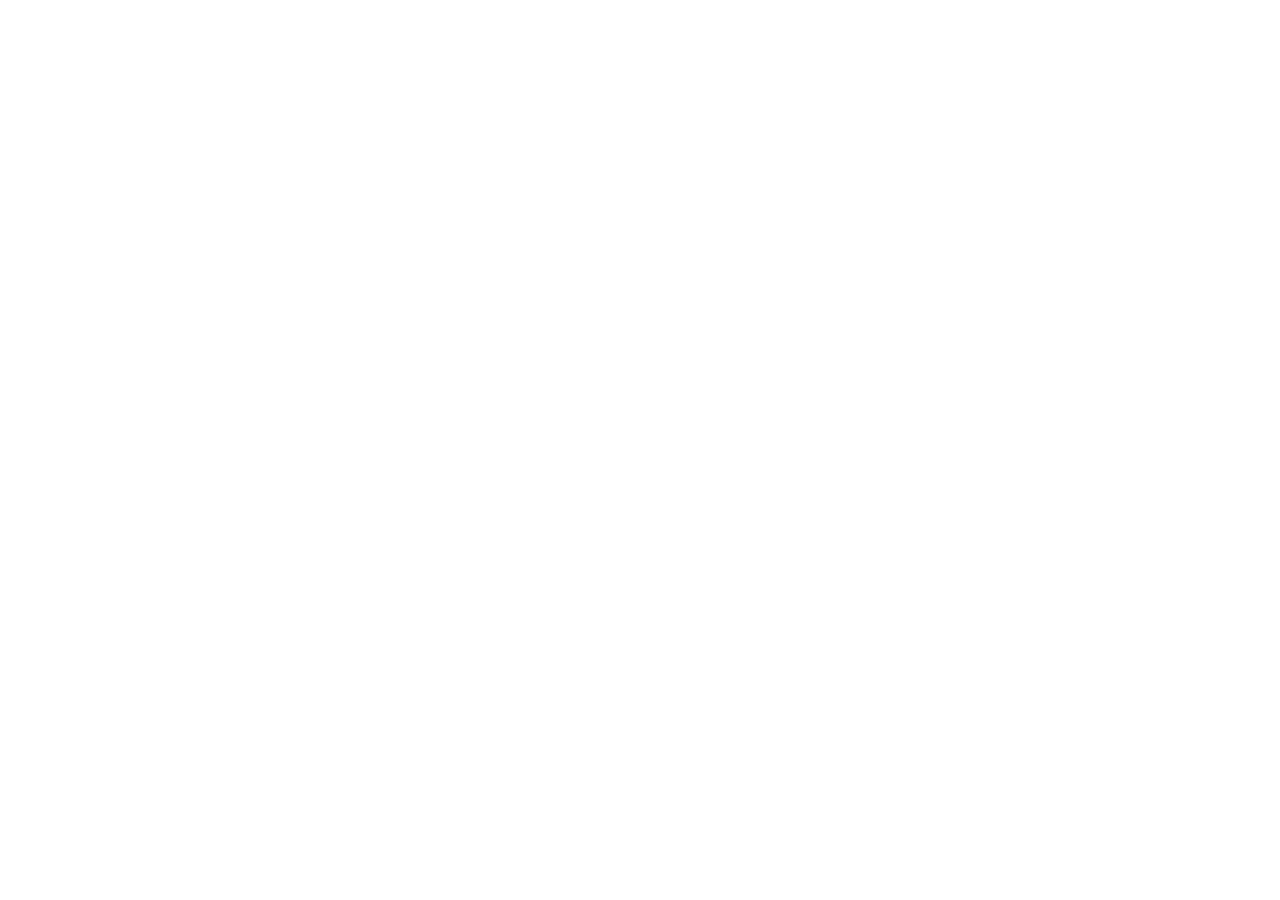
==== index.html @ 44b625b4 "Update from https://github.com/abdell1999/qr-studio/commit/0e575e9b430b6c1cd370f9266d30a6d00fd2886a" ====
<!DOCTYPE html><html><head><meta charset="utf-8"><meta name="viewport" content="width=device-width, initial-scale=1"><title>QR Studio</title><link rel="stylesheet" href="/qr-studio-public/_nuxt/entry.DBwgNbSu.css" crossorigin><link rel="modulepreload" as="script" crossorigin href="/qr-studio-public/_nuxt/CufD2MCu.js"><script type="module" src="/qr-studio-public/_nuxt/CufD2MCu.js" crossorigin></script><meta name="description" content="Generate styled QR codes (URL, text, Wi-Fi, contact) entirely in your browser. No server, no tracking."><link rel="icon" type="image/svg+xml" href="/qr-studio-public/icons/icon.svg"><script id="unhead:payload" type="application/json">{"title":"QR Studio"}</script><script>"use strict";(()=>{const o=window,e=document.documentElement,c=["dark","light"],s=getStorageValue("localStorage","nuxt-color-mode")||"system";let r=s==="system"?f():s;const l=e.getAttribute("data-color-mode-forced");l&&(r=l),i(r),o["__NUXT_COLOR_MODE__"]={preference:s,value:r,getColorScheme:f,addColorScheme:i,removeColorScheme:d};function i(t){const a=""+t+"",n="";e.classList?e.classList.add(a):e.className+=" "+a,n&&e.setAttribute("data-"+n,t)}function d(t){const a=""+t+"",n="";e.classList?e.classList.remove(a):e.className=e.className.replace(new RegExp(a,"g"),""),n&&e.removeAttribute("data-"+n)}function u(t){return o.matchMedia("(prefers-color-scheme"+t+")")}function f(){if(o.matchMedia&&u("").media!=="not all"){for(const t of c)if(u(":"+t).matches)return t}return"light"}})();function getStorageValue(o,e){switch(o){case"localStorage":try{return window.localStorage.getItem(e)}catch{return null}case"sessionStorage":try{return window.sessionStorage.getItem(e)}catch{return null}case"cookie":try{return getCookie(e)}catch{return null}default:return null}}function getCookie(o){const c=("; "+window.document.cookie).split("; "+o+"=");if(c.length===2){const s=c.pop();return s?s.split(";").shift():null}}</script></head><body><div id="__nuxt"></div><div id="teleports"></div><script>window.__NUXT__={};window.__NUXT__.config={public:{i18n:{baseUrl:"",defaultLocale:"en",rootRedirect:"",redirectStatusCode:302,skipSettingLocaleOnNavigate:false,locales:[{code:"es",language:""},{code:"en",language:""},{code:"zh",language:""}],detectBrowserLanguage:{alwaysRedirect:false,cookieCrossOrigin:false,cookieDomain:"",cookieKey:"qr_studio_locale",cookieSecure:false,fallbackLocale:"en",redirectOn:"root",useCookie:true},experimental:{localeDetector:"",typedPages:true,typedOptionsAndMessages:false,alternateLinkCanonicalQueries:true,devCache:false,cacheLifetime:"",stripMessagesPayload:false,preload:false,strictSeo:false,nitroContextDetection:true,httpCacheDuration:10,compactRoutes:false,prerenderMessages:false},domainLocales:{es:{domain:""},en:{domain:""},zh:{domain:""}}}},app:{baseURL:"/qr-studio-public/",buildId:"87e14589-d011-45d4-ae8d-92875d46eb13",buildAssetsDir:"/_nuxt/",cdnURL:""}}</script><script type="application/json" data-nuxt-data="nuxt-app" data-ssr="false" id="__NUXT_DATA__">[{"prerenderedAt":1,"serverRendered":2},1793827544513,false]</script></body></html>
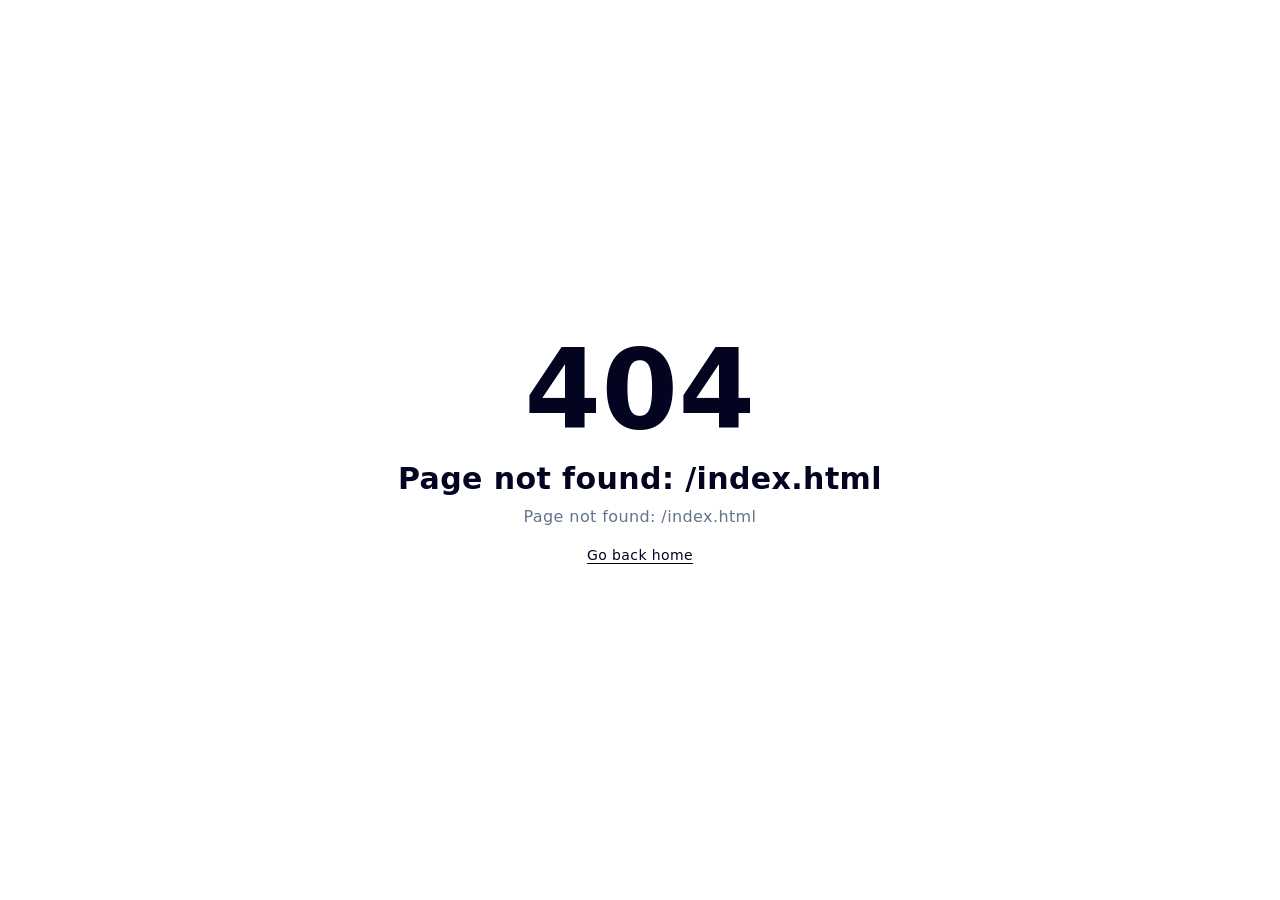
==== commit e718c6cd: "Update from https://github.com/abdell1999/qr-studio/commit/0ebbe60d3159d1fe608c223d0cedff520d074cee" ====
--- a/index.html
+++ b/index.html
@@ -1 +1 @@
-<!DOCTYPE html><html><head><meta charset="utf-8"><meta name="viewport" content="width=device-width, initial-scale=1"><title>QR Studio</title><link rel="stylesheet" href="/qr-studio-public/_nuxt/entry.DBwgNbSu.css" crossorigin><link rel="modulepreload" as="script" crossorigin href="/qr-studio-public/_nuxt/CufD2MCu.js"><script type="module" src="/qr-studio-public/_nuxt/CufD2MCu.js" crossorigin></script><meta name="description" content="Generate styled QR codes (URL, text, Wi-Fi, contact) entirely in your browser. No server, no tracking."><link rel="icon" type="image/svg+xml" href="/qr-studio-public/icons/icon.svg"><script id="unhead:payload" type="application/json">{"title":"QR Studio"}</script><script>"use strict";(()=>{const o=window,e=document.documentElement,c=["dark","light"],s=getStorageValue("localStorage","nuxt-color-mode")||"system";let r=s==="system"?f():s;const l=e.getAttribute("data-color-mode-forced");l&&(r=l),i(r),o["__NUXT_COLOR_MODE__"]={preference:s,value:r,getColorScheme:f,addColorScheme:i,removeColorScheme:d};function i(t){const a=""+t+"",n="";e.classList?e.classList.add(a):e.className+=" "+a,n&&e.setAttribute("data-"+n,t)}function d(t){const a=""+t+"",n="";e.classList?e.classList.remove(a):e.className=e.className.replace(new RegExp(a,"g"),""),n&&e.removeAttribute("data-"+n)}function u(t){return o.matchMedia("(prefers-color-scheme"+t+")")}function f(){if(o.matchMedia&&u("").media!=="not all"){for(const t of c)if(u(":"+t).matches)return t}return"light"}})();function getStorageValue(o,e){switch(o){case"localStorage":try{return window.localStorage.getItem(e)}catch{return null}case"sessionStorage":try{return window.sessionStorage.getItem(e)}catch{return null}case"cookie":try{return getCookie(e)}catch{return null}default:return null}}function getCookie(o){const c=("; "+window.document.cookie).split("; "+o+"=");if(c.length===2){const s=c.pop();return s?s.split(";").shift():null}}</script></head><body><div id="__nuxt"></div><div id="teleports"></div><script>window.__NUXT__={};window.__NUXT__.config={public:{i18n:{baseUrl:"",defaultLocale:"en",rootRedirect:"",redirectStatusCode:302,skipSettingLocaleOnNavigate:false,locales:[{code:"es",language:""},{code:"en",language:""},{code:"zh",language:""}],detectBrowserLanguage:{alwaysRedirect:false,cookieCrossOrigin:false,cookieDomain:"",cookieKey:"qr_studio_locale",cookieSecure:false,fallbackLocale:"en",redirectOn:"root",useCookie:true},experimental:{localeDetector:"",typedPages:true,typedOptionsAndMessages:false,alternateLinkCanonicalQueries:true,devCache:false,cacheLifetime:"",stripMessagesPayload:false,preload:false,strictSeo:false,nitroContextDetection:true,httpCacheDuration:10,compactRoutes:false,prerenderMessages:false},domainLocales:{es:{domain:""},en:{domain:""},zh:{domain:""}}}},app:{baseURL:"/qr-studio-public/",buildId:"87e14589-d011-45d4-ae8d-92875d46eb13",buildAssetsDir:"/_nuxt/",cdnURL:""}}</script><script type="application/json" data-nuxt-data="nuxt-app" data-ssr="false" id="__NUXT_DATA__">[{"prerenderedAt":1,"serverRendered":2},1793827544513,false]</script></body></html>+<!DOCTYPE html><html><head><meta charset="utf-8"><meta name="viewport" content="width=device-width, initial-scale=1"><title>QR Studio</title><link rel="stylesheet" href="/_nuxt/entry.U3vJE7oz.css" crossorigin><link rel="modulepreload" as="script" crossorigin href="/_nuxt/CFZPowYU.js"><script type="module" src="/_nuxt/CFZPowYU.js" crossorigin></script><meta name="description" content="Generate styled QR codes (URL, text, Wi-Fi, contact) entirely in your browser. No server, no tracking."><link rel="icon" type="image/svg+xml" href="/icons/icon.svg"><script id="unhead:payload" type="application/json">{"title":"QR Studio"}</script><script>"use strict";(()=>{const o=window,e=document.documentElement,c=["dark","light"],s=getStorageValue("localStorage","nuxt-color-mode")||"system";let r=s==="system"?f():s;const l=e.getAttribute("data-color-mode-forced");l&&(r=l),i(r),o["__NUXT_COLOR_MODE__"]={preference:s,value:r,getColorScheme:f,addColorScheme:i,removeColorScheme:d};function i(t){const a=""+t+"",n="";e.classList?e.classList.add(a):e.className+=" "+a,n&&e.setAttribute("data-"+n,t)}function d(t){const a=""+t+"",n="";e.classList?e.classList.remove(a):e.className=e.className.replace(new RegExp(a,"g"),""),n&&e.removeAttribute("data-"+n)}function u(t){return o.matchMedia("(prefers-color-scheme"+t+")")}function f(){if(o.matchMedia&&u("").media!=="not all"){for(const t of c)if(u(":"+t).matches)return t}return"light"}})();function getStorageValue(o,e){switch(o){case"localStorage":try{return window.localStorage.getItem(e)}catch{return null}case"sessionStorage":try{return window.sessionStorage.getItem(e)}catch{return null}case"cookie":try{return getCookie(e)}catch{return null}default:return null}}function getCookie(o){const c=("; "+window.document.cookie).split("; "+o+"=");if(c.length===2){const s=c.pop();return s?s.split(";").shift():null}}</script></head><body><div id="__nuxt"></div><div id="teleports"></div><script>window.__NUXT__={};window.__NUXT__.config={public:{i18n:{baseUrl:"",defaultLocale:"en",rootRedirect:"",redirectStatusCode:302,skipSettingLocaleOnNavigate:false,locales:[{code:"es",language:""},{code:"en",language:""},{code:"zh",language:""}],detectBrowserLanguage:{alwaysRedirect:false,cookieCrossOrigin:false,cookieDomain:"",cookieKey:"qr_studio_locale",cookieSecure:false,fallbackLocale:"en",redirectOn:"root",useCookie:true},experimental:{localeDetector:"",typedPages:true,typedOptionsAndMessages:false,alternateLinkCanonicalQueries:true,devCache:false,cacheLifetime:"",stripMessagesPayload:false,preload:false,strictSeo:false,nitroContextDetection:true,httpCacheDuration:10,compactRoutes:false,prerenderMessages:false},domainLocales:{es:{domain:""},en:{domain:""},zh:{domain:""}}}},app:{baseURL:"/",buildId:"43bb60dc-314b-4226-a299-63b62ca58b26",buildAssetsDir:"/_nuxt/",cdnURL:""}}</script><script type="application/json" data-nuxt-data="nuxt-app" data-ssr="false" id="__NUXT_DATA__">[{"prerenderedAt":1,"serverRendered":2},1794953041265,false]</script></body></html>
--- a/_nuxt/entry.U3vJE7oz.css
+++ b/_nuxt/entry.U3vJE7oz.css
@@ -0,0 +1 @@
+*,::backdrop,:after,:before{--tw-border-spacing-x:0;--tw-border-spacing-y:0;--tw-translate-x:0;--tw-translate-y:0;--tw-rotate:0;--tw-skew-x:0;--tw-skew-y:0;--tw-scale-x:1;--tw-scale-y:1;--tw-pan-x: ;--tw-pan-y: ;--tw-pinch-zoom: ;--tw-scroll-snap-strictness:proximity;--tw-gradient-from-position: ;--tw-gradient-via-position: ;--tw-gradient-to-position: ;--tw-ordinal: ;--tw-slashed-zero: ;--tw-numeric-figure: ;--tw-numeric-spacing: ;--tw-numeric-fraction: ;--tw-ring-inset: ;--tw-ring-offset-width:0px;--tw-ring-offset-color:#fff;--tw-ring-color:#3b82f680;--tw-ring-offset-shadow:0 0 #0000;--tw-ring-shadow:0 0 #0000;--tw-shadow:0 0 #0000;--tw-shadow-colored:0 0 #0000;--tw-blur: ;--tw-brightness: ;--tw-contrast: ;--tw-grayscale: ;--tw-hue-rotate: ;--tw-invert: ;--tw-saturate: ;--tw-sepia: ;--tw-drop-shadow: ;--tw-backdrop-blur: ;--tw-backdrop-brightness: ;--tw-backdrop-contrast: ;--tw-backdrop-grayscale: ;--tw-backdrop-hue-rotate: ;--tw-backdrop-invert: ;--tw-backdrop-opacity: ;--tw-backdrop-saturate: ;--tw-backdrop-sepia: ;--tw-contain-size: ;--tw-contain-layout: ;--tw-contain-paint: ;--tw-contain-style: }*,:after,:before{box-sizing:border-box;border:0 solid #e5e7eb}:after,:before{--tw-content:""}:host,html{line-height:1.5;-webkit-text-size-adjust:100%;tab-size:4;font-family:ui-sans-serif,system-ui,sans-serif,Apple Color Emoji,Segoe UI Emoji,Segoe UI Symbol,Noto Color Emoji;font-feature-settings:normal;font-variation-settings:normal;-webkit-tap-highlight-color:transparent}body{margin:0;line-height:inherit}hr{height:0;color:inherit;border-top-width:1px}abbr:where([title]){-webkit-text-decoration:underline dotted;text-decoration:underline dotted}h1,h2,h3,h4,h5,h6{font-size:inherit;font-weight:inherit}a{color:inherit;text-decoration:inherit}b,strong{font-weight:bolder}code,kbd,pre,samp{font-family:ui-monospace,SFMono-Regular,Menlo,Monaco,Consolas,Liberation Mono,Courier New,monospace;font-feature-settings:normal;font-variation-settings:normal;font-size:1em}small{font-size:80%}sub,sup{font-size:75%;line-height:0;position:relative;vertical-align:initial}sub{bottom:-.25em}sup{top:-.5em}table{text-indent:0;border-color:inherit;border-collapse:collapse}button,input,optgroup,select,textarea{font-family:inherit;font-feature-settings:inherit;font-variation-settings:inherit;font-size:100%;font-weight:inherit;line-height:inherit;letter-spacing:inherit;color:inherit;margin:0;padding:0}button,select{text-transform:none}button,input:where([type=button]),input:where([type=reset]),input:where([type=submit]){-webkit-appearance:button;background-color:initial;background-image:none}:-moz-focusring{outline:auto}:-moz-ui-invalid{box-shadow:none}progress{vertical-align:initial}::-webkit-inner-spin-button,::-webkit-outer-spin-button{height:auto}[type=search]{-webkit-appearance:textfield;outline-offset:-2px}::-webkit-search-decoration{-webkit-appearance:none}::-webkit-file-upload-button{-webkit-appearance:button;font:inherit}summary{display:list-item}blockquote,dd,dl,figure,h1,h2,h3,h4,h5,h6,hr,p,pre{margin:0}fieldset{margin:0}fieldset,legend{padding:0}menu,ol,ul{list-style:none;margin:0;padding:0}dialog{padding:0}textarea{resize:vertical}input::placeholder,textarea::placeholder{opacity:1;color:#9ca3af}[role=button],button{cursor:pointer}:disabled{cursor:default}audio,canvas,embed,iframe,img,object,svg,video{display:block;vertical-align:middle}img,video{max-width:100%;height:auto}[hidden]:where(:not([hidden=until-found])){display:none}.\!container{width:100%!important}.container{width:100%}@media(min-width:640px){.\!container{max-width:640px!important}.container{max-width:640px}}@media(min-width:768px){.\!container{max-width:768px!important}.container{max-width:768px}}@media(min-width:1024px){.\!container{max-width:1024px!important}.container{max-width:1024px}}@media(min-width:1280px){.\!container{max-width:1280px!important}.container{max-width:1280px}}@media(min-width:1536px){.\!container{max-width:1536px!important}.container{max-width:1536px}}.sr-only{position:absolute;width:1px;height:1px;padding:0;margin:-1px;overflow:hidden;clip:rect(0,0,0,0);white-space:nowrap;border-width:0}.pointer-events-none{pointer-events:none}.visible{visibility:visible}.invisible{visibility:hidden}.fixed{position:fixed}.absolute{position:absolute}.relative{position:relative}.inset-0{inset:0}.inset-\[15\%\]{inset:15%}.inset-x-0{left:0;right:0}.bottom-2{bottom:.5rem}.bottom-4{bottom:1rem}.right-4{right:1rem}.z-40{z-index:40}.z-50{z-index:50}.order-last{order:9999}.mx-auto{margin-left:auto;margin-right:auto}.mb-1{margin-bottom:.25rem}.ml-auto{margin-left:auto}.mt-0\.5{margin-top:.125rem}.mt-1{margin-top:.25rem}.block{display:block}.flex{display:flex}.inline-flex{display:inline-flex}.table{display:table}.grid{display:grid}.contents{display:contents}.hidden{display:none}.aspect-square{aspect-ratio:1/1}.h-10{height:2.5rem}.h-2{height:.5rem}.h-3\.5{height:.875rem}.h-4{height:1rem}.h-5{height:1.25rem}.h-9{height:2.25rem}.h-auto{height:auto}.h-full{height:100%}.max-h-full{max-height:100%}.min-h-screen{min-height:100vh}.w-10{width:2.5rem}.w-12{width:3rem}.w-16{width:4rem}.w-24{width:6rem}.w-3\.5{width:.875rem}.w-4{width:1rem}.w-48{width:12rem}.w-5{width:1.25rem}.w-9{width:2.25rem}.w-fit{width:fit-content}.w-full{width:100%}.min-w-0{min-width:0}.min-w-\[14rem\]{min-width:14rem}.max-w-2xl{max-width:42rem}.max-w-3xl{max-width:48rem}.max-w-4xl{max-width:56rem}.max-w-\[10rem\]{max-width:10rem}.max-w-\[18rem\]{max-width:18rem}.max-w-full{max-width:100%}.max-w-sm{max-width:24rem}.max-w-xs{max-width:20rem}.flex-1{flex:1 1 0%}.shrink-0{flex-shrink:0}.translate-y-0{--tw-translate-y:0px}.translate-y-0,.translate-y-2{transform:translate(var(--tw-translate-x),var(--tw-translate-y)) rotate(var(--tw-rotate)) skew(var(--tw-skew-x)) skewY(var(--tw-skew-y)) scaleX(var(--tw-scale-x)) scaleY(var(--tw-scale-y))}.translate-y-2{--tw-translate-y:.5rem}@keyframes spin{to{transform:rotate(1turn)}}.animate-spin{animation:spin 1s linear infinite}.cursor-pointer{cursor:pointer}.grid-cols-1{grid-template-columns:repeat(1,minmax(0,1fr))}.grid-cols-4{grid-template-columns:repeat(4,minmax(0,1fr))}.grid-cols-\[auto\,1fr\]{grid-template-columns:auto 1fr}.flex-col{flex-direction:column}.flex-wrap{flex-wrap:wrap}.place-items-center{place-items:center}.items-start{align-items:flex-start}.items-end{align-items:flex-end}.items-center{align-items:center}.justify-end{justify-content:flex-end}.justify-center{justify-content:center}.justify-between{justify-content:space-between}.gap-0\.5{gap:.125rem}.gap-1{gap:.25rem}.gap-1\.5{gap:.375rem}.gap-2{gap:.5rem}.gap-3{gap:.75rem}.gap-4{gap:1rem}.gap-6{gap:1.5rem}.gap-x-4{column-gap:1rem}.gap-y-1{row-gap:.25rem}.gap-y-3{row-gap:.75rem}.divide-y>:not([hidden])~:not([hidden]){--tw-divide-y-reverse:0;border-top-width:calc(1px*(1 - var(--tw-divide-y-reverse)));border-bottom-width:calc(1px*var(--tw-divide-y-reverse))}.divide-zinc-100>:not([hidden])~:not([hidden]){--tw-divide-opacity:1;border-color:rgb(244 244 245/var(--tw-divide-opacity,1))}.overflow-hidden{overflow:hidden}.overflow-x-auto{overflow-x:auto}.overflow-y-auto{overflow-y:auto}.truncate{overflow:hidden;text-overflow:ellipsis}.truncate,.whitespace-nowrap{white-space:nowrap}.whitespace-pre-wrap{white-space:pre-wrap}.break-all{word-break:break-all}.rounded{border-radius:.25rem}.rounded-2xl{border-radius:1rem}.rounded-full{border-radius:9999px}.rounded-lg{border-radius:.5rem}.rounded-md{border-radius:.375rem}.rounded-sm{border-radius:.125rem}.rounded-xl{border-radius:.75rem}.border{border-width:1px}.border-4{border-width:4px}.border-b{border-bottom-width:1px}.border-l-4{border-left-width:4px}.border-t{border-top-width:1px}.border-amber-200{--tw-border-opacity:1;border-color:rgb(253 230 138/var(--tw-border-opacity,1))}.border-amber-500{--tw-border-opacity:1;border-color:rgb(245 158 11/var(--tw-border-opacity,1))}.border-emerald-200{--tw-border-opacity:1;border-color:rgb(167 243 208/var(--tw-border-opacity,1))}.border-red-200{--tw-border-opacity:1;border-color:rgb(254 202 202/var(--tw-border-opacity,1))}.border-red-500{--tw-border-opacity:1;border-color:rgb(239 68 68/var(--tw-border-opacity,1))}.border-white\/80{border-color:#fffc}.border-zinc-100{--tw-border-opacity:1;border-color:rgb(244 244 245/var(--tw-border-opacity,1))}.border-zinc-200{--tw-border-opacity:1;border-color:rgb(228 228 231/var(--tw-border-opacity,1))}.border-zinc-300{--tw-border-opacity:1;border-color:rgb(212 212 216/var(--tw-border-opacity,1))}.bg-amber-50{--tw-bg-opacity:1;background-color:rgb(255 251 235/var(--tw-bg-opacity,1))}.bg-black{--tw-bg-opacity:1;background-color:rgb(0 0 0/var(--tw-bg-opacity,1))}.bg-black\/50{background-color:#00000080}.bg-emerald-50{--tw-bg-opacity:1;background-color:rgb(236 253 245/var(--tw-bg-opacity,1))}.bg-indigo-600{--tw-bg-opacity:1;background-color:rgb(79 70 229/var(--tw-bg-opacity,1))}.bg-red-50{--tw-bg-opacity:1;background-color:rgb(254 242 242/var(--tw-bg-opacity,1))}.bg-red-600{--tw-bg-opacity:1;background-color:rgb(220 38 38/var(--tw-bg-opacity,1))}.bg-white{--tw-bg-opacity:1;background-color:rgb(255 255 255/var(--tw-bg-opacity,1))}.bg-zinc-100{--tw-bg-opacity:1;background-color:rgb(244 244 245/var(--tw-bg-opacity,1))}.bg-zinc-200\/70{background-color:#e4e4e7b3}.bg-zinc-50{--tw-bg-opacity:1;background-color:rgb(250 250 250/var(--tw-bg-opacity,1))}.bg-zinc-900{--tw-bg-opacity:1;background-color:rgb(24 24 27/var(--tw-bg-opacity,1))}.bg-gradient-to-br{background-image:linear-gradient(to bottom right,var(--tw-gradient-stops))}.from-indigo-600{--tw-gradient-from:#4f46e5 var(--tw-gradient-from-position);--tw-gradient-to:#4f46e500 var(--tw-gradient-to-position);--tw-gradient-stops:var(--tw-gradient-from),var(--tw-gradient-to)}.to-violet-500{--tw-gradient-to:#8b5cf6 var(--tw-gradient-to-position)}.object-cover{object-fit:cover}.p-0\.5{padding:.125rem}.p-1{padding:.25rem}.p-2{padding:.5rem}.p-3{padding:.75rem}.p-4{padding:1rem}.p-6{padding:1.5rem}.px-1{padding-left:.25rem;padding-right:.25rem}.px-2{padding-left:.5rem;padding-right:.5rem}.px-2\.5{padding-left:.625rem;padding-right:.625rem}.px-3{padding-left:.75rem;padding-right:.75rem}.px-4{padding-left:1rem;padding-right:1rem}.py-0\.5{padding-top:.125rem;padding-bottom:.125rem}.py-1{padding-top:.25rem;padding-bottom:.25rem}.py-1\.5{padding-top:.375rem;padding-bottom:.375rem}.py-12{padding-top:3rem;padding-bottom:3rem}.py-2{padding-top:.5rem;padding-bottom:.5rem}.py-3{padding-top:.75rem;padding-bottom:.75rem}.pb-1{padding-bottom:.25rem}.text-left{text-align:left}.text-center{text-align:center}.font-mono{font-family:ui-monospace,SFMono-Regular,Menlo,Monaco,Consolas,Liberation Mono,Courier New,monospace}.text-2xl{font-size:1.5rem;line-height:2rem}.text-\[10px\]{font-size:10px}.text-lg{font-size:1.125rem;line-height:1.75rem}.text-sm{font-size:.875rem;line-height:1.25rem}.text-xl{font-size:1.25rem;line-height:1.75rem}.text-xs{font-size:.75rem;line-height:1rem}.font-bold{font-weight:700}.font-medium{font-weight:500}.font-semibold{font-weight:600}.uppercase{text-transform:uppercase}.tabular-nums{--tw-numeric-spacing:tabular-nums;font-variant-numeric:var(--tw-ordinal) var(--tw-slashed-zero) var(--tw-numeric-figure) var(--tw-numeric-spacing) var(--tw-numeric-fraction)}.tracking-wide{letter-spacing:.025em}.text-amber-600{--tw-text-opacity:1;color:rgb(217 119 6/var(--tw-text-opacity,1))}.text-amber-700{--tw-text-opacity:1;color:rgb(180 83 9/var(--tw-text-opacity,1))}.text-amber-800{--tw-text-opacity:1;color:rgb(146 64 14/var(--tw-text-opacity,1))}.text-emerald-700{--tw-text-opacity:1;color:rgb(4 120 87/var(--tw-text-opacity,1))}.text-emerald-800{--tw-text-opacity:1;color:rgb(6 95 70/var(--tw-text-opacity,1))}.text-indigo-700{--tw-text-opacity:1;color:rgb(67 56 202/var(--tw-text-opacity,1))}.text-red-600{--tw-text-opacity:1;color:rgb(220 38 38/var(--tw-text-opacity,1))}.text-red-700{--tw-text-opacity:1;color:rgb(185 28 28/var(--tw-text-opacity,1))}.text-red-800{--tw-text-opacity:1;color:rgb(153 27 27/var(--tw-text-opacity,1))}.text-white{--tw-text-opacity:1;color:rgb(255 255 255/var(--tw-text-opacity,1))}.text-zinc-400{--tw-text-opacity:1;color:rgb(161 161 170/var(--tw-text-opacity,1))}.text-zinc-500{--tw-text-opacity:1;color:rgb(113 113 122/var(--tw-text-opacity,1))}.text-zinc-600{--tw-text-opacity:1;color:rgb(82 82 91/var(--tw-text-opacity,1))}.text-zinc-700{--tw-text-opacity:1;color:rgb(63 63 70/var(--tw-text-opacity,1))}.text-zinc-900{--tw-text-opacity:1;color:rgb(24 24 27/var(--tw-text-opacity,1))}.underline{text-decoration-line:underline}.underline-offset-2{text-underline-offset:2px}.accent-indigo-600{accent-color:#4f46e5}.opacity-0{opacity:0}.opacity-100{opacity:1}.opacity-50{opacity:.5}.opacity-80{opacity:.8}.opacity-90{opacity:.9}.shadow-2xl{--tw-shadow:0 25px 50px -12px #00000040;--tw-shadow-colored:0 25px 50px -12px var(--tw-shadow-color)}.shadow-2xl,.shadow-lg{box-shadow:var(--tw-ring-offset-shadow,0 0 #0000),var(--tw-ring-shadow,0 0 #0000),var(--tw-shadow)}.shadow-lg{--tw-shadow:0 10px 15px -3px #0000001a,0 4px 6px -4px #0000001a;--tw-shadow-colored:0 10px 15px -3px var(--tw-shadow-color),0 4px 6px -4px var(--tw-shadow-color)}.shadow-sm{--tw-shadow:0 1px 2px 0 #0000000d;--tw-shadow-colored:0 1px 2px 0 var(--tw-shadow-color)}.shadow-sm,.shadow-xl{box-shadow:var(--tw-ring-offset-shadow,0 0 #0000),var(--tw-ring-shadow,0 0 #0000),var(--tw-shadow)}.shadow-xl{--tw-shadow:0 20px 25px -5px #0000001a,0 8px 10px -6px #0000001a;--tw-shadow-colored:0 20px 25px -5px var(--tw-shadow-color),0 8px 10px -6px var(--tw-shadow-color)}.shadow-zinc-900\/10{--tw-shadow-color:#18181b1a;--tw-shadow:var(--tw-shadow-colored)}.blur{--tw-blur:blur(8px)}.blur,.drop-shadow{filter:var(--tw-blur) var(--tw-brightness) var(--tw-contrast) var(--tw-grayscale) var(--tw-hue-rotate) var(--tw-invert) var(--tw-saturate) var(--tw-sepia) var(--tw-drop-shadow)}.drop-shadow{--tw-drop-shadow:drop-shadow(0 1px 2px #0000001a) drop-shadow(0 1px 1px #0000000f)}.filter{filter:var(--tw-blur) var(--tw-brightness) var(--tw-contrast) var(--tw-grayscale) var(--tw-hue-rotate) var(--tw-invert) var(--tw-saturate) var(--tw-sepia) var(--tw-drop-shadow)}.transition{transition-property:color,background-color,border-color,text-decoration-color,fill,stroke,opacity,box-shadow,transform,filter,backdrop-filter;transition-timing-function:cubic-bezier(.4,0,.2,1);transition-duration:.15s}.transition-\[filter\]{transition-property:filter;transition-timing-function:cubic-bezier(.4,0,.2,1);transition-duration:.15s}.transition-opacity{transition-property:opacity;transition-timing-function:cubic-bezier(.4,0,.2,1)}.duration-150,.transition-opacity{transition-duration:.15s}.duration-200{transition-duration:.2s}.ease-in{transition-timing-function:cubic-bezier(.4,0,1,1)}.ease-out{transition-timing-function:cubic-bezier(0,0,.2,1)}.focus-within\:ring-2:focus-within{--tw-ring-offset-shadow:var(--tw-ring-inset) 0 0 0 var(--tw-ring-offset-width) var(--tw-ring-offset-color);--tw-ring-shadow:var(--tw-ring-inset) 0 0 0 calc(2px + var(--tw-ring-offset-width)) var(--tw-ring-color);box-shadow:var(--tw-ring-offset-shadow),var(--tw-ring-shadow),var(--tw-shadow,0 0 #0000)}.focus-within\:ring-indigo-500:focus-within{--tw-ring-opacity:1;--tw-ring-color:rgb(99 102 241/var(--tw-ring-opacity,1))}.hover\:bg-red-700:hover{--tw-bg-opacity:1;background-color:rgb(185 28 28/var(--tw-bg-opacity,1))}.hover\:bg-zinc-100:hover{--tw-bg-opacity:1;background-color:rgb(244 244 245/var(--tw-bg-opacity,1))}.hover\:bg-zinc-200:hover{--tw-bg-opacity:1;background-color:rgb(228 228 231/var(--tw-bg-opacity,1))}.hover\:bg-zinc-50:hover{--tw-bg-opacity:1;background-color:rgb(250 250 250/var(--tw-bg-opacity,1))}.hover\:text-red-700:hover{--tw-text-opacity:1;color:rgb(185 28 28/var(--tw-text-opacity,1))}.hover\:text-zinc-900:hover{--tw-text-opacity:1;color:rgb(24 24 27/var(--tw-text-opacity,1))}.hover\:underline:hover{text-decoration-line:underline}.hover\:opacity-100:hover{opacity:1}.hover\:brightness-110:hover{--tw-brightness:brightness(1.1);filter:var(--tw-blur) var(--tw-brightness) var(--tw-contrast) var(--tw-grayscale) var(--tw-hue-rotate) var(--tw-invert) var(--tw-saturate) var(--tw-sepia) var(--tw-drop-shadow)}.focus\:outline-none:focus{outline:2px solid #0000;outline-offset:2px}.focus\:ring-2:focus{--tw-ring-offset-shadow:var(--tw-ring-inset) 0 0 0 var(--tw-ring-offset-width) var(--tw-ring-offset-color);--tw-ring-shadow:var(--tw-ring-inset) 0 0 0 calc(2px + var(--tw-ring-offset-width)) var(--tw-ring-color);box-shadow:var(--tw-ring-offset-shadow),var(--tw-ring-shadow),var(--tw-shadow,0 0 #0000)}.focus\:ring-indigo-500:focus{--tw-ring-opacity:1;--tw-ring-color:rgb(99 102 241/var(--tw-ring-opacity,1))}.focus-visible\:ring-2:focus-visible{--tw-ring-offset-shadow:var(--tw-ring-inset) 0 0 0 var(--tw-ring-offset-width) var(--tw-ring-offset-color);--tw-ring-shadow:var(--tw-ring-inset) 0 0 0 calc(2px + var(--tw-ring-offset-width)) var(--tw-ring-color);box-shadow:var(--tw-ring-offset-shadow),var(--tw-ring-shadow),var(--tw-shadow,0 0 #0000)}.focus-visible\:ring-indigo-500:focus-visible{--tw-ring-opacity:1;--tw-ring-color:rgb(99 102 241/var(--tw-ring-opacity,1))}.disabled\:cursor-not-allowed:disabled{cursor:not-allowed}.disabled\:opacity-40:disabled{opacity:.4}.disabled\:opacity-50:disabled{opacity:.5}.dark\:divide-zinc-800:is(.dark *)>:not([hidden])~:not([hidden]){--tw-divide-opacity:1;border-color:rgb(39 39 42/var(--tw-divide-opacity,1))}.dark\:border-amber-900:is(.dark *){--tw-border-opacity:1;border-color:rgb(120 53 15/var(--tw-border-opacity,1))}.dark\:border-emerald-900:is(.dark *){--tw-border-opacity:1;border-color:rgb(6 78 59/var(--tw-border-opacity,1))}.dark\:border-red-900:is(.dark *){--tw-border-opacity:1;border-color:rgb(127 29 29/var(--tw-border-opacity,1))}.dark\:border-zinc-700:is(.dark *){--tw-border-opacity:1;border-color:rgb(63 63 70/var(--tw-border-opacity,1))}.dark\:border-zinc-800:is(.dark *){--tw-border-opacity:1;border-color:rgb(39 39 42/var(--tw-border-opacity,1))}.dark\:border-zinc-900:is(.dark *){--tw-border-opacity:1;border-color:rgb(24 24 27/var(--tw-border-opacity,1))}.dark\:bg-amber-950\/40:is(.dark *){background-color:#451a0366}.dark\:bg-emerald-950\/40:is(.dark *){background-color:#022c2266}.dark\:bg-red-950\/40:is(.dark *){background-color:#450a0a66}.dark\:bg-zinc-800:is(.dark *){--tw-bg-opacity:1;background-color:rgb(39 39 42/var(--tw-bg-opacity,1))}.dark\:bg-zinc-800\/70:is(.dark *){background-color:#27272ab3}.dark\:bg-zinc-900:is(.dark *){--tw-bg-opacity:1;background-color:rgb(24 24 27/var(--tw-bg-opacity,1))}.dark\:bg-zinc-950:is(.dark *){--tw-bg-opacity:1;background-color:rgb(9 9 11/var(--tw-bg-opacity,1))}.dark\:from-indigo-600:is(.dark *){--tw-gradient-from:#4f46e5 var(--tw-gradient-from-position);--tw-gradient-to:#4f46e500 var(--tw-gradient-to-position);--tw-gradient-stops:var(--tw-gradient-from),var(--tw-gradient-to)}.dark\:to-violet-500:is(.dark *){--tw-gradient-to:#8b5cf6 var(--tw-gradient-to-position)}.dark\:text-amber-300:is(.dark *){--tw-text-opacity:1;color:rgb(252 211 77/var(--tw-text-opacity,1))}.dark\:text-amber-400:is(.dark *){--tw-text-opacity:1;color:rgb(251 191 36/var(--tw-text-opacity,1))}.dark\:text-emerald-300:is(.dark *){--tw-text-opacity:1;color:rgb(110 231 183/var(--tw-text-opacity,1))}.dark\:text-indigo-300:is(.dark *){--tw-text-opacity:1;color:rgb(165 180 252/var(--tw-text-opacity,1))}.dark\:text-red-300:is(.dark *){--tw-text-opacity:1;color:rgb(252 165 165/var(--tw-text-opacity,1))}.dark\:text-red-400:is(.dark *){--tw-text-opacity:1;color:rgb(248 113 113/var(--tw-text-opacity,1))}.dark\:text-white:is(.dark *){--tw-text-opacity:1;color:rgb(255 255 255/var(--tw-text-opacity,1))}.dark\:text-zinc-100:is(.dark *){--tw-text-opacity:1;color:rgb(244 244 245/var(--tw-text-opacity,1))}.dark\:text-zinc-300:is(.dark *){--tw-text-opacity:1;color:rgb(212 212 216/var(--tw-text-opacity,1))}.dark\:text-zinc-400:is(.dark *){--tw-text-opacity:1;color:rgb(161 161 170/var(--tw-text-opacity,1))}.dark\:text-zinc-50:is(.dark *){--tw-text-opacity:1;color:rgb(250 250 250/var(--tw-text-opacity,1))}.dark\:text-zinc-500:is(.dark *){--tw-text-opacity:1;color:rgb(113 113 122/var(--tw-text-opacity,1))}.dark\:text-zinc-600:is(.dark *){--tw-text-opacity:1;color:rgb(82 82 91/var(--tw-text-opacity,1))}.dark\:shadow-black\/40:is(.dark *){--tw-shadow-color:#0006;--tw-shadow:var(--tw-shadow-colored)}.dark\:hover\:bg-zinc-700:hover:is(.dark *){--tw-bg-opacity:1;background-color:rgb(63 63 70/var(--tw-bg-opacity,1))}.dark\:hover\:bg-zinc-800:hover:is(.dark *){--tw-bg-opacity:1;background-color:rgb(39 39 42/var(--tw-bg-opacity,1))}.dark\:hover\:bg-zinc-900:hover:is(.dark *){--tw-bg-opacity:1;background-color:rgb(24 24 27/var(--tw-bg-opacity,1))}.dark\:hover\:text-red-300:hover:is(.dark *){--tw-text-opacity:1;color:rgb(252 165 165/var(--tw-text-opacity,1))}.dark\:hover\:text-white:hover:is(.dark *){--tw-text-opacity:1;color:rgb(255 255 255/var(--tw-text-opacity,1))}@media(min-width:640px){.sm\:inline{display:inline}.sm\:hidden{display:none}.sm\:p-6{padding:1.5rem}}@media(min-width:768px){.md\:sticky{position:sticky}.md\:top-4{top:1rem}.md\:order-none{order:0}.md\:w-auto{width:auto}.md\:flex-none{flex:none}.md\:grid-cols-2{grid-template-columns:repeat(2,minmax(0,1fr))}.md\:self-start{align-self:flex-start}}
